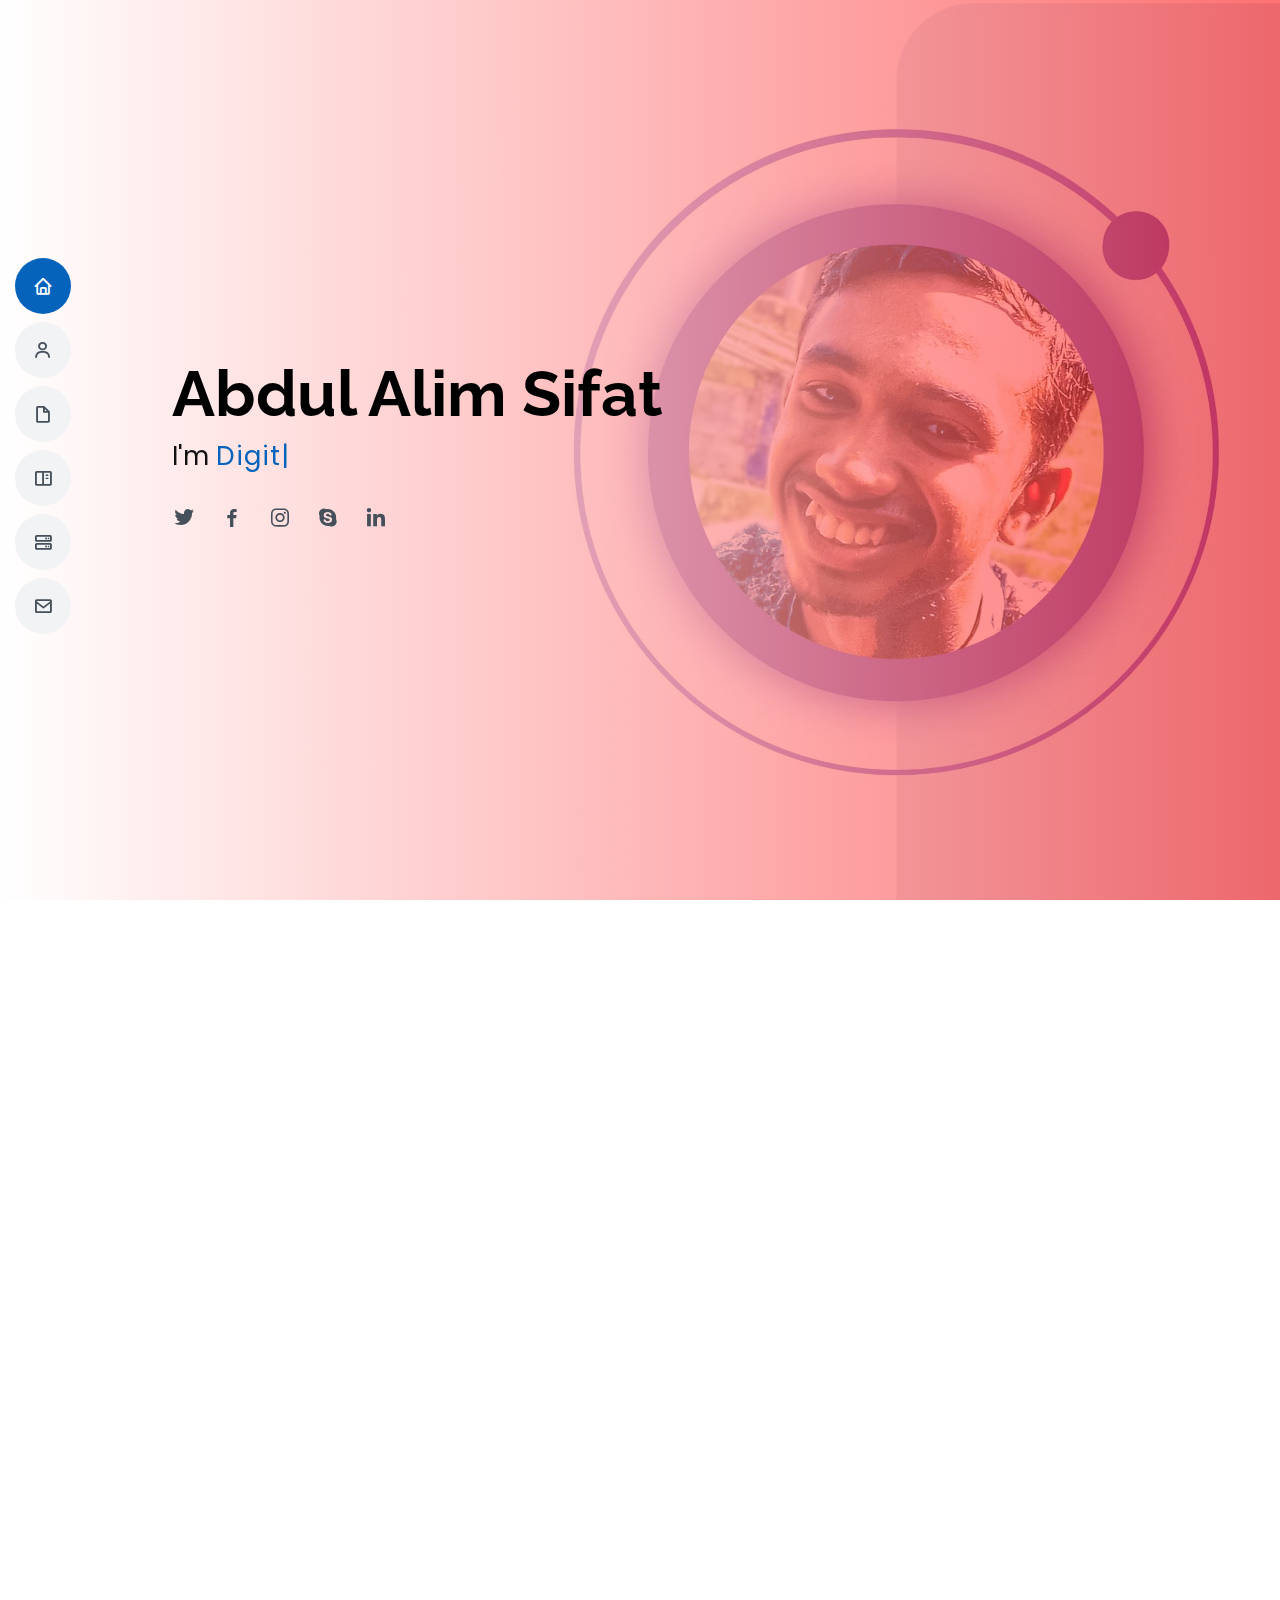
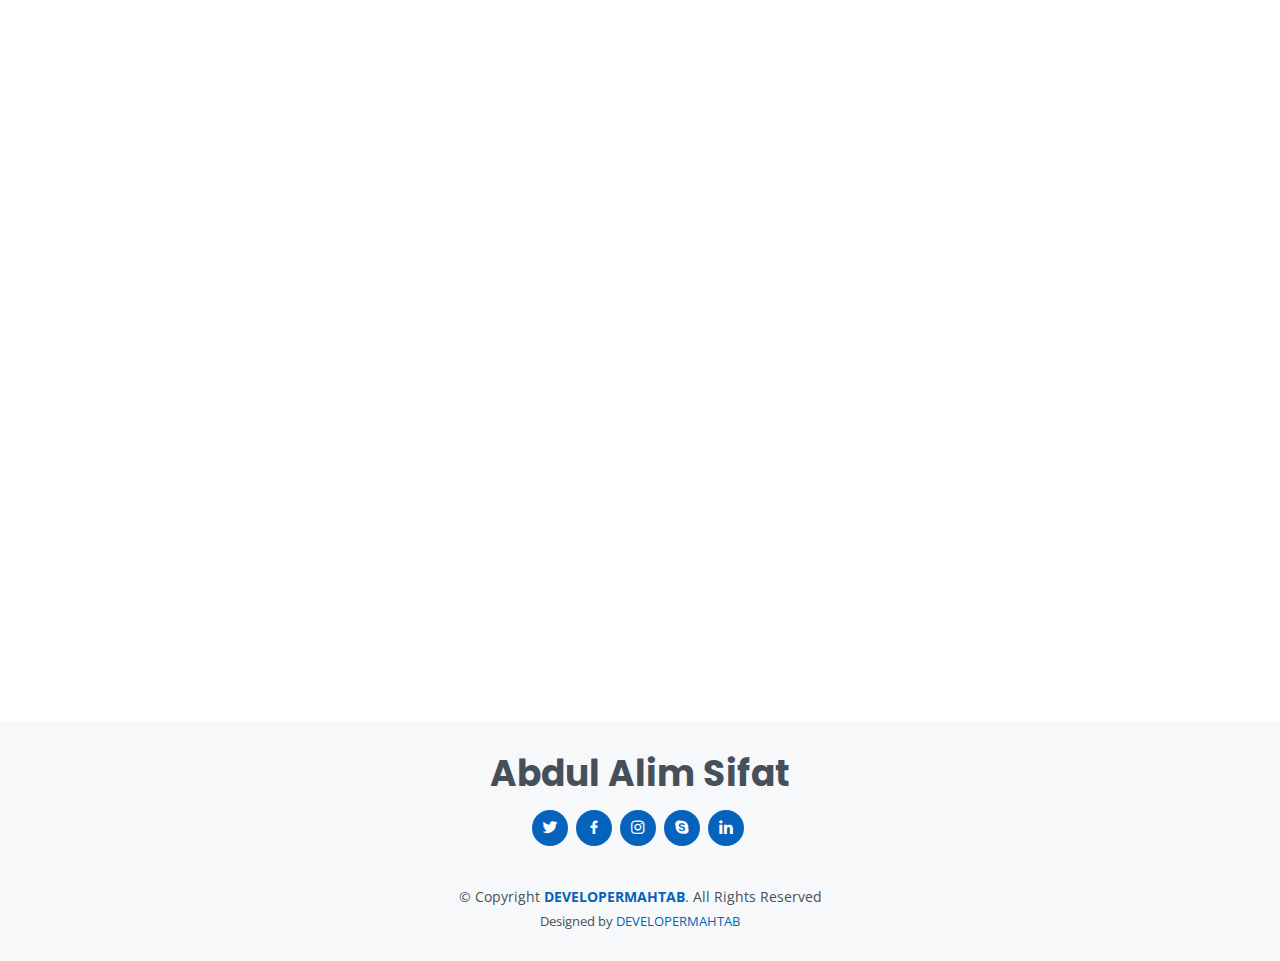
==== index.html @ f1c251f4 "Add files via upload" ====
<!DOCTYPE html>
<html lang="en">

<head>
  <meta charset="utf-8">
  <meta content="width=device-width, initial-scale=1.0" name="viewport">

  <title>Abdul Alim | Digital Marketer</title>
  <meta content="" name="description">
  <meta content="" name="keywords">

  <!-- Favicons -->
  <link href="assets/img/favicon.png" rel="icon">
  <link href="assets/img/apple-touch-icon.png" rel="apple-touch-icon">

  <!-- Google Fonts -->
  <link href="https://fonts.googleapis.com/css?family=Open+Sans:300,300i,400,400i,600,600i,700,700i|Raleway:300,300i,400,400i,500,500i,600,600i,700,700i|Poppins:300,300i,400,400i,500,500i,600,600i,700,700i" rel="stylesheet">

  <!-- Vendor CSS Files -->
  <link href="assets/vendor/aos/aos.css" rel="stylesheet">
  <link href="assets/vendor/bootstrap/css/bootstrap.min.css" rel="stylesheet">
  <link href="assets/vendor/bootstrap-icons/bootstrap-icons.css" rel="stylesheet">
  <link href="assets/vendor/boxicons/css/boxicons.min.css" rel="stylesheet">
  <link href="assets/vendor/glightbox/css/glightbox.min.css" rel="stylesheet">
  <link href="assets/vendor/swiper/swiper-bundle.min.css" rel="stylesheet">

  <!-- Template Main CSS File -->
  <link href="assets/css/style.css" rel="stylesheet">


</head>

<body>

  <!-- ======= Mobile nav toggle button ======= -->
  <!-- <button type="button" class="mobile-nav-toggle d-xl-none"><i class="bi bi-list mobile-nav-toggle"></i></button> -->
  <i class="bi bi-list mobile-nav-toggle d-xl-none"></i>
  <!-- ======= Header ======= -->
  <header id="header" class="d-flex flex-column justify-content-center">

    <nav id="navbar" class="navbar nav-menu">
      <ul>
        <li><a href="#hero" class="nav-link scrollto active"><i class="bx bx-home"></i> <span>Home</span></a></li>
        <li><a href="#about" class="nav-link scrollto"><i class="bx bx-user"></i> <span>About</span></a></li>
        <li><a href="#resume" class="nav-link scrollto"><i class="bx bx-file-blank"></i> <span>Resume</span></a></li>
        <li><a href="#portfolio" class="nav-link scrollto"><i class="bx bx-book-content"></i> <span>Portfolio</span></a></li>
        <li><a href="#services" class="nav-link scrollto"><i class="bx bx-server"></i> <span>Services</span></a></li>
        <li><a href="#contact" class="nav-link scrollto"><i class="bx bx-envelope"></i> <span>Contact</span></a></li>
      </ul>
    </nav><!-- .nav-menu -->

  </header><!-- End Header -->

  <!-- ======= Hero Section ======= -->
  <section id="hero" class="d-flex flex-column justify-content-center">
    <div class="container" data-aos="zoom-in" data-aos-delay="100">
      <h1>Abdul Alim Sifat</h1>
      <p>I'm <span class="typed" data-typed-items="Digital Marketer, SEO Expart, Freelancer"></span></p>
      <div class="social-links">
        <a href="https://twitter.com/" class="twitter"><i class="bx bxl-twitter"></i></a>
        <a href="https://facebook.com/" class="facebook"><i class="bx bxl-facebook"></i></a>
        <a href="https://www.instagram.com" class="instagram"><i class="bx bxl-instagram"></i></a>
        <a href="#" class="google-plus"><i class="bx bxl-skype"></i></a>
        <a href="#" class="linkedin"><i class="bx bxl-linkedin"></i></a>
      </div>
    </div>
  </section><!-- End Hero -->

  <main id="main">

    <!-- ======= About Section ======= -->
    <section id="about" class="about">
      <div class="container" data-aos="fade-up">

        <div class="section-title">
          <h2>About</h2>
          <p>Magnam dolores commodi suscipit. Necessitatibus eius consequatur ex aliquid fuga eum quidem. Sit sint consectetur velit. Quisquam quos quisquam cupiditate. Et nemo qui impedit suscipit alias ea. Quia fugiat sit in iste officiis commodi quidem hic quas.</p>
        </div>

        <div class="row">
          <div class="col-lg-4">
            <img src="assets/img/hero1.png" class="img-fluid" alt="">
          </div>
          <div class="col-lg-8 pt-4 pt-lg-0 content">
            <h3>Digital Marketer &amp; SEO Expart</h3>
            <p class="fst-italic">
              Lorem ipsum dolor sit amet, consectetur adipiscing elit, sed do eiusmod tempor incididunt ut labore et dolore
              magna aliqua.
            </p>
            <div class="row">
              <div class="col-lg-6">
                <ul>
                  <li><i class="bi bi-chevron-right"></i> <strong>Birthday:</strong> <span>29 Sep 2003</span></li>
                  <li><i class="bi bi-chevron-right"></i> <strong>Website:</strong> <span>www.abdulalim.com</span></li>
                  <li><i class="bi bi-chevron-right"></i> <strong>Phone:</strong> <span>+88 0000000000</span></li>
                  <li><i class="bi bi-chevron-right"></i> <strong>City:</strong> <span>New York, USA</span></li>
                </ul>
              </div>
              <div class="col-lg-6">
                <ul>
                  <li><i class="bi bi-chevron-right"></i> <strong>Age:</strong> <span>15</span></li>
                  <li><i class="bi bi-chevron-right"></i> <strong>Degree:</strong> <span>SSC</span></li>
                  <li><i class="bi bi-chevron-right"></i> <strong>Email:</strong> <span>abdulalim@gmail.com</span></li>
                  <li><i class="bi bi-chevron-right"></i> <strong>Freelance:</strong> <span>Available</span></li>
                </ul>
              </div>
            </div>
            <p>
              Officiis eligendi itaque labore et dolorum mollitia officiis optio vero. Quisquam sunt adipisci omnis et ut. Nulla accusantium dolor incidunt officia tempore. Et eius omnis.
              Cupiditate ut dicta maxime officiis quidem quia. Sed et consectetur qui quia repellendus itaque neque. Aliquid amet quidem ut quaerat cupiditate. Ab et eum qui repellendus omnis culpa magni laudantium dolores.
            </p>
          </div>
        </div>

      </div>
    </section><!-- End About Section -->

    <!-- ======= Facts Section ======= -->
    <section id="facts" class="facts">
      <div class="container" data-aos="fade-up">

        <div class="section-title">
          <h2>Facts</h2>
          <p>Magnam dolores commodi suscipit. Necessitatibus eius consequatur ex aliquid fuga eum quidem. Sit sint consectetur velit. Quisquam quos quisquam cupiditate. Et nemo qui impedit suscipit alias ea. Quia fugiat sit in iste officiis commodi quidem hic quas.</p>
        </div>

        <div class="row">

          <div class="col-lg-3 col-md-6">
            <div class="count-box">
              <i class="bi bi-emoji-smile"></i>
              <span data-purecounter-start="0" data-purecounter-end="232" data-purecounter-duration="1" class="purecounter"></span>
              <p>Happy Clients</p>
            </div>
          </div>

          <div class="col-lg-3 col-md-6 mt-5 mt-md-0">
            <div class="count-box">
              <i class="bi bi-journal-richtext"></i>
              <span data-purecounter-start="0" data-purecounter-end="521" data-purecounter-duration="1" class="purecounter"></span>
              <p>Projects</p>
            </div>
          </div>

          <div class="col-lg-3 col-md-6 mt-5 mt-lg-0">
            <div class="count-box">
              <i class="bi bi-headset"></i>
              <span data-purecounter-start="0" data-purecounter-end="1463" data-purecounter-duration="1" class="purecounter"></span>
              <p>Hours Of Support</p>
            </div>
          </div>

          <div class="col-lg-3 col-md-6 mt-5 mt-lg-0">
            <div class="count-box">
              <i class="bi bi-award"></i>
              <span data-purecounter-start="0" data-purecounter-end="25" data-purecounter-duration="1" class="purecounter"></span>
              <p>Awards</p>
            </div>
          </div>

        </div>

      </div>
    </section><!-- End Facts Section -->

    <!-- ======= Skills Section ======= -->
    <section id="skills" class="skills section-bg">
      <div class="container" data-aos="fade-up">

        <div class="section-title">
          <h2>Skills</h2>
          <p>Magnam dolores commodi suscipit. Necessitatibus eius consequatur ex aliquid fuga eum quidem. Sit sint consectetur velit. Quisquam quos quisquam cupiditate. Et nemo qui impedit suscipit alias ea. Quia fugiat sit in iste officiis commodi quidem hic quas.</p>
        </div>

        <div class="row skills-content">

          <div class="col-lg-6">

            <div class="progress">
              <span class="skill">Facebook Markting <i class="val">100%</i></span>
              <div class="progress-bar-wrap">
                <div class="progress-bar" role="progressbar" aria-valuenow="100" aria-valuemin="0" aria-valuemax="100"></div>
              </div>
            </div>

            <div class="progress">
              <span class="skill">Printerest Markting <i class="val">90%</i></span>
              <div class="progress-bar-wrap">
                <div class="progress-bar" role="progressbar" aria-valuenow="90" aria-valuemin="0" aria-valuemax="100"></div>
              </div>
            </div>

            <div class="progress">
              <span class="skill">SEO <i class="val">75%</i></span>
              <div class="progress-bar-wrap">
                <div class="progress-bar" role="progressbar" aria-valuenow="75" aria-valuemin="0" aria-valuemax="100"></div>
              </div>
            </div>

          </div>

          <div class="col-lg-6">

            <div class="progress">
              <span class="skill">Instagram Markting <i class="val">80%</i></span>
              <div class="progress-bar-wrap">
                <div class="progress-bar" role="progressbar" aria-valuenow="80" aria-valuemin="0" aria-valuemax="100"></div>
              </div>
            </div>

            <div class="progress">
              <span class="skill">WordPress/CMS <i class="val">90%</i></span>
              <div class="progress-bar-wrap">
                <div class="progress-bar" role="progressbar" aria-valuenow="90" aria-valuemin="0" aria-valuemax="100"></div>
              </div>
            </div>

            <div class="progress">
              <span class="skill">Google Ads <i class="val">55%</i></span>
              <div class="progress-bar-wrap">
                <div class="progress-bar" role="progressbar" aria-valuenow="55" aria-valuemin="0" aria-valuemax="100"></div>
              </div>
            </div>

          </div>

        </div>

      </div>
    </section><!-- End Skills Section -->

    <!-- ======= Resume Section ======= -->
    <section id="resume" class="resume">
      <div class="container" data-aos="fade-up">

        <div class="section-title">
          <h2>Resume</h2>
          <p>Magnam dolores commodi suscipit. Necessitatibus eius consequatur ex aliquid fuga eum quidem. Sit sint consectetur velit. Quisquam quos quisquam cupiditate. Et nemo qui impedit suscipit alias ea. Quia fugiat sit in iste officiis commodi quidem hic quas.</p>
        </div>

        <div class="row">
          <div class="col-lg-6">
            <h3 class="resume-title">Sumary</h3>
            <div class="resume-item pb-0">
              <h4>Abdul Alim Sifat</h4>
              <p><em>Innovative and deadline-driven Graphic Designer with 3+ years of experience designing and developing user-centered digital/print marketing material from initial concept to final, polished deliverable.</em></p>
              <ul>
                <li>Mymensingh, Bangladesh</li>
                <li>(+88) 012 456-7891</li>
                <li>alice.barkley@example.com</li>
              </ul>
            </div>

            <h3 class="resume-title">Education</h3>
            <div class="resume-item">
              <h4>On-Page SEO</h4>
              <h5>2015 - 2016</h5>
              <p><em>Rochester Institute of Technology, Rochester, NY</em></p>
              <p>Lorem ipsum dolor sit amet, consectetur adipisicing elit. Architecto in ipsa est adipisci quos id. Laboriosam ullam odit itaque quia. Lorem ipsum dolor sit amet.</p>
            </div>
            <div class="resume-item">
              <h4>Advertising</h4>
              <h5>2010 - 2014</h5>
              <p><em>Lorem ipsum dolor sit amet consectetur adipisicing.</em></p>
              <p>Lorem ipsum dolor sit amet consectetur, adipisicing elit. Provident error et obcaecati reprehenderit praesentium dolorem tempora aliquam placeat nostrum iure suscipit, tenetur alias inventore distinctio facilis adipisci vel. Tempora, ab.</p>
            </div>
          </div>
          <div class="col-lg-6">
            <h3 class="resume-title">Professional Experience</h3>
            <div class="resume-item">
              <h4>Content Marketing</h4>
              <h5>2019 - Present</h5>
              <p><em>Experion, New York, NY </em></p>
              <ul>
                <li>Lorem ipsum dolor sit amet consectetur adipisicing elit. Ut. Lorem, ipsum dolor.</li>
                <li>Lorem ipsum dolor sit amet consectetur adipisicing elit. At, itaque culpa?</li>
                <li>Lorem ipsum dolor sit amet consectetur adipisicing. Lorem, ipsum. Lorem ipsum dolor sit amet.</li>
                <li>Oversee the efficient use of production project budgets ranging from $2,000 - $25,000</li>
              </ul>
            </div>
            <div class="resume-item">
              <h4>Social Media Marketing</h4>
              <h5>2017 - 2018</h5>
              <p><em>Stepping Stone Advertising, New York, NY</em></p>
              <ul>
                <li>Lorem, ipsum dolor sit amet consectetur adipisicing elit. Ducimus placeat totam itaque harum, est iste!</li>
                <li>Lorem ipsum dolor sit amet consectetur, adipisicing elit. Quos, natus?</li>
                <li>Lorem ipsum dolor sit amet consectetur adipisicing elit. Nesciunt quam porro laboriosam.</li>
                <li>Lorem ipsum dolor sit amet consectetur adipisicing elit. Eos, tenetur voluptatibus?</li>
              </ul>
            </div>
          </div>
        </div>

      </div>
    </section><!-- End Resume Section -->

    <!-- ======= Portfolio Section ======= -->
    <section id="portfolio" class="portfolio section-bg">
      <div class="container" data-aos="fade-up">

        <div class="section-title">
          <h2>Alim Gallery</h2>
          <p>Lorem ipsum dolor sit amet consectetur adipisicing elit. Architecto aliquid ex laboriosam dolores quo cupiditate eos nostrum dolore odit repellendus?</p>
        </div>

        <div class="row">
          <div class="col-lg-12 d-flex justify-content-center" data-aos="fade-up" data-aos-delay="100">
            <ul id="portfolio-flters">
              <li data-filter="*" class="filter-active">All</li>
              <li data-filter=".filter-app">Best Of Alim 2019</li>
              <li data-filter=".filter-card">Best Of Alim 2020</li>
              <li data-filter=".filter-web">Best Of Alim 2021</li>
            </ul>
          </div>
        </div>

        <div class="row portfolio-container" data-aos="fade-up" data-aos-delay="200">

          <div class="col-lg-4 col-md-6 portfolio-item filter-app">
            <div class="portfolio-wrap">
              <img src="assets/img/portfolio/portfolio-1.jpg" class="img-fluid" alt="">
              <div class="portfolio-info">
                <h4>ZOOM</h4>
                <p>NOW</p>
                <div class="portfolio-links">
                  <a href="assets/img/portfolio/portfolio-1.jpg" data-gallery="portfolioGallery" class="portfolio-lightbox" title=""><i class="bx bx-plus"></i></a>
                  <a href="portfolio-details.html" class="portfolio-details-lightbox" data-glightbox="type: external" title="Portfolio Details"><i class="bx bx-link"></i></a>
                </div>
              </div>
            </div>
          </div>

          <div class="col-lg-4 col-md-6 portfolio-item filter-web">
            <div class="portfolio-wrap">
              <img src="assets/img/portfolio/portfolio-2.jpg" class="img-fluid" alt="">
              <div class="portfolio-info">
                <h4>ZOOM</h4>
                <p>NOW</p>
                <div class="portfolio-links">
                  <a href="assets/img/portfolio/portfolio-2.jpg" data-gallery="portfolioGallery" class="portfolio-lightbox" title=""><i class="bx bx-plus"></i></a>
                  <a href="portfolio-details.html" class="portfolio-details-lightbox" data-glightbox="type: external" title="Portfolio Details"><i class="bx bx-link"></i></a>
                </div>
              </div>
            </div>
          </div>

          <div class="col-lg-4 col-md-6 portfolio-item filter-app">
            <div class="portfolio-wrap">
              <img src="assets/img/portfolio/portfolio-3.jpg" class="img-fluid" alt="">
              <div class="portfolio-info">
                <h4>ZOOM</h4>
                <p>NOW</p>
                <div class="portfolio-links">
                  <a href="assets/img/portfolio/portfolio-3.jpg" data-gallery="portfolioGallery" class="portfolio-lightbox" title=""><i class="bx bx-plus"></i></a>
                  <a href="portfolio-details.html" class="portfolio-details-lightbox" data-glightbox="type: external" title="Portfolio Details"><i class="bx bx-link"></i></a>
                </div>
              </div>
            </div>
          </div>

          <div class="col-lg-4 col-md-6 portfolio-item filter-card">
            <div class="portfolio-wrap">
              <img src="assets/img/portfolio/portfolio-4.jpg" class="img-fluid" alt="">
              <div class="portfolio-info">
                <h4>ZOOM</h4>
                <p>NOW</p>
                <div class="portfolio-links">
                  <a href="assets/img/portfolio/portfolio-4.jpg" data-gallery="portfolioGallery" class="portfolio-lightbox" title=""><i class="bx bx-plus"></i></a>
                  <a href="portfolio-details.html" class="portfolio-details-lightbox" data-glightbox="type: external" title="Portfolio Details"><i class="bx bx-link"></i></a>
                </div>
              </div>
            </div>
          </div>

          <div class="col-lg-4 col-md-6 portfolio-item filter-web">
            <div class="portfolio-wrap">
              <img src="assets/img/portfolio/portfolio-5.jpg" class="img-fluid" alt="">
              <div class="portfolio-info">
                <h4>ZOOM</h4>
                <p>NOW</p>
                <div class="portfolio-links">
                  <a href="assets/img/portfolio/portfolio-5.jpg" data-gallery="portfolioGallery" class="portfolio-lightbox" title=""><i class="bx bx-plus"></i></a>
                  <a href="portfolio-details.html" class="portfolio-details-lightbox" data-glightbox="type: external" title="Portfolio Details"><i class="bx bx-link"></i></a>
                </div>
              </div>
            </div>
          </div>

          <div class="col-lg-4 col-md-6 portfolio-item filter-app">
            <div class="portfolio-wrap">
              <img src="assets/img/portfolio/portfolio-6.jpg" class="img-fluid" alt="">
              <div class="portfolio-info">
                <h4>ZOOM</h4>
                <p>NOW</p>
                <div class="portfolio-links">
                  <a href="assets/img/portfolio/portfolio-6.jpg" data-gallery="portfolioGallery" class="portfolio-lightbox" title=""><i class="bx bx-plus"></i></a>
                  <a href="portfolio-details.html" class="portfolio-details-lightbox" data-glightbox="type: external" title="Portfolio Details"><i class="bx bx-link"></i></a>
                </div>
              </div>
            </div>
          </div>

          <div class="col-lg-4 col-md-6 portfolio-item filter-card">
            <div class="portfolio-wrap">
              <img src="assets/img/portfolio/portfolio-7.jpg" class="img-fluid" alt="">
              <div class="portfolio-info">
                <h4>ZOOM</h4>
                <p>NOW</p>
                <div class="portfolio-links">
                  <a href="assets/img/portfolio/portfolio-7.jpg" data-gallery="portfolioGallery" class="portfolio-lightbox" title=""><i class="bx bx-plus"></i></a>
                  <a href="portfolio-details.html" class="portfolio-details-lightbox" data-glightbox="type: external" title="Portfolio Details"><i class="bx bx-link"></i></a>
                </div>
              </div>
            </div>
          </div>

          <div class="col-lg-4 col-md-6 portfolio-item filter-card">
            <div class="portfolio-wrap">
              <img src="assets/img/portfolio/portfolio-8.jpg" class="img-fluid" alt="">
              <div class="portfolio-info">
                <h4>ZOOM</h4>
                <p>NOW</p>
                <div class="portfolio-links">
                  <a href="assets/img/portfolio/portfolio-8.jpg" data-gallery="portfolioGallery" class="portfolio-lightbox" title=""><i class="bx bx-plus"></i></a>
                  <a href="portfolio-details.html" class="portfolio-details-lightbox" data-glightbox="type: external" title="Portfolio Details"><i class="bx bx-link"></i></a>
                </div>
              </div>
            </div>
          </div>

          <div class="col-lg-4 col-md-6 portfolio-item filter-web">
            <div class="portfolio-wrap">
              <img src="assets/img/portfolio/portfolio-9.jpg" class="img-fluid" alt="">
              <div class="portfolio-info">
                <h4>ZOOM</h4>
                <p>NOW</p>
                <div class="portfolio-links">
                  <a href="assets/img/portfolio/portfolio-9.jpg" data-gallery="portfolioGallery" class="portfolio-lightbox" title=""><i class="bx bx-plus"></i></a>
                  <a href="portfolio-details.html" class="portfolio-details-lightbox" data-glightbox="type: external" title="Portfolio Details"><i class="bx bx-link"></i></a>
                </div>
              </div>
            </div>
          </div>

        </div>

      </div>
    </section><!-- End Portfolio Section -->

    <!-- ======= Services Section ======= -->
    <section id="services" class="services">
      <div class="container" data-aos="fade-up">

        <div class="section-title">
          <h2>Services</h2>
          <p>Magnam dolores commodi suscipit. Necessitatibus eius consequatur ex aliquid fuga eum quidem. Sit sint consectetur velit. Quisquam quos quisquam cupiditate. Et nemo qui impedit suscipit alias ea. Quia fugiat sit in iste officiis commodi quidem hic quas.</p>
        </div>

        <div class="row">

          <div class="col-lg-4 col-md-6 d-flex align-items-stretch" data-aos="zoom-in" data-aos-delay="100">
            <div class="icon-box iconbox-blue">
              <div class="icon">
                <svg width="100" height="100" viewBox="0 0 600 600" xmlns="http://www.w3.org/2000/svg">
                  <path stroke="none" stroke-width="0" fill="#f5f5f5" d="M300,521.0016835830174C376.1290562159157,517.8887921683347,466.0731472004068,529.7835943286574,510.70327084640275,468.03025145048787C554.3714126377745,407.6079735673963,508.03601936045806,328.9844924480964,491.2728898941984,256.3432110539036C474.5976632858925,184.082847569629,479.9380746630129,96.60480741107993,416.23090153303,58.64404602377083C348.86323505073057,18.502131276798302,261.93793281208167,40.57373210992963,193.5410806939664,78.93577620505333C130.42746243093433,114.334589627462,98.30271207620316,179.96522072025542,76.75703585869454,249.04625023123273C51.97151888228291,328.5150500222984,13.704378332031375,421.85034740162234,66.52175969318436,486.19268352777647C119.04800174914682,550.1803526380478,217.28368757567262,524.383925680826,300,521.0016835830174"></path>
                </svg>
                <i class="bx bxl-pinterest"></i>
              </div>
              <h4><a href="">Pinterest Markting</a></h4>
              <p>Voluptatum deleniti atque corrupti quos dolores et quas molestias excepturi</p>
            </div>
          </div>

          <div class="col-lg-4 col-md-6 d-flex align-items-stretch mt-4 mt-md-0" data-aos="zoom-in" data-aos-delay="200">
            <div class="icon-box iconbox-orange ">
              <div class="icon">
                <svg width="100" height="100" viewBox="0 0 600 600" xmlns="http://www.w3.org/2000/svg">
                  <path stroke="none" stroke-width="0" fill="#f5f5f5" d="M300,582.0697525312426C382.5290701553225,586.8405444964366,449.9789794690241,525.3245884688669,502.5850820975895,461.55621195738473C556.606425686781,396.0723002908107,615.8543463187945,314.28637112970534,586.6730223649479,234.56875336149918C558.9533121215079,158.8439757836574,454.9685369536778,164.00468322053177,381.49747125262974,130.76875717737553C312.15926192815925,99.40240125094834,248.97055460311594,18.661163978235184,179.8680185752513,50.54337015887873C110.5421016452524,82.52863877960104,119.82277516462835,180.83849132639028,109.12597500060166,256.43424936330496C100.08760227029461,320.3096726198365,92.17705696193138,384.0621239912766,124.79988738764834,439.7174275375508C164.83382741302287,508.01625554203684,220.96474134820875,577.5009287672846,300,582.0697525312426"></path>
                </svg>
                <i class="bx bxl-facebook"></i>
              </div>
              <h4><a href="">Facebook Markting</a></h4>
              <p>Duis aute irure dolor in reprehenderit in voluptate velit esse cillum dolore</p>
            </div>
          </div>

          <div class="col-lg-4 col-md-6 d-flex align-items-stretch mt-4 mt-lg-0" data-aos="zoom-in" data-aos-delay="300">
            <div class="icon-box iconbox-pink">
              <div class="icon">
                <svg width="100" height="100" viewBox="0 0 600 600" xmlns="http://www.w3.org/2000/svg">
                  <path stroke="none" stroke-width="0" fill="#f5f5f5" d="M300,541.5067337569781C382.14930387511276,545.0595476570109,479.8736841581634,548.3450877840088,526.4010558755058,480.5488172755941C571.5218469581645,414.80211281144784,517.5187510058486,332.0715597781072,496.52539010469104,255.14436215662573C477.37192572678356,184.95920475031193,473.57363656557914,105.61284051026155,413.0603344069578,65.22779650032875C343.27470386102294,18.654635553484475,251.2091493199835,5.337323636656869,175.0934190732945,40.62881213300186C97.87086631185822,76.43348514350839,51.98124368387456,156.15599469081315,36.44837278890362,239.84606092416172C21.716077023791087,319.22268207091537,43.775223500013084,401.1760424656574,96.891909868211,461.97329694683043C147.22146801428983,519.5804099606455,223.5754009179313,538.201503339737,300,541.5067337569781"></path>
                </svg>
                <i class="bx bxl-instagram"></i>
              </div>
              <h4><a href="">Instagram Markting</a></h4>
              <p>Excepteur sint occaecat cupidatat non proident, sunt in culpa qui officia</p>
            </div>
          </div>

          <div class="col-lg-4 col-md-6 d-flex align-items-stretch mt-4" data-aos="zoom-in" data-aos-delay="100">
            <div class="icon-box iconbox-yellow">
              <div class="icon">
                <svg width="100" height="100" viewBox="0 0 600 600" xmlns="http://www.w3.org/2000/svg">
                  <path stroke="none" stroke-width="0" fill="#f5f5f5" d="M300,503.46388370962813C374.79870501325706,506.71871716319447,464.8034551963731,527.1746412648533,510.4981551193396,467.86667711651364C555.9287308511215,408.9015244558933,512.6030010748507,327.5744911775523,490.211057578863,256.5855673507754C471.097692560561,195.9906835881958,447.69079081568157,138.11976852964426,395.19560036434837,102.3242989838813C329.3053358748298,57.3949838291264,248.02791733380457,8.279543830951368,175.87071277845988,42.242879143198664C103.41431057327972,76.34704239035025,93.79494320519305,170.9812938413882,81.28167332365135,250.07896920659033C70.17666984294237,320.27484674793965,64.84698225790005,396.69656628748305,111.28512138212992,450.4950937839243C156.20124167950087,502.5303643271138,231.32542653798444,500.4755392045468,300,503.46388370962813"></path>
                </svg>
                <i class="bx bx-search-alt"></i>
              </div>
              <h4><a href="">SEO</a></h4>
              <p>At vero eos et accusamus et iusto odio dignissimos ducimus qui blanditiis</p>
            </div>
          </div>

          <div class="col-lg-4 col-md-6 d-flex align-items-stretch mt-4" data-aos="zoom-in" data-aos-delay="200">
            <div class="icon-box iconbox-red">
              <div class="icon">
                <svg width="100" height="100" viewBox="0 0 600 600" xmlns="http://www.w3.org/2000/svg">
                  <path stroke="none" stroke-width="0" fill="#f5f5f5" d="M300,532.3542879108572C369.38199826031484,532.3153073249985,429.10787420159085,491.63046689027357,474.5244479745417,439.17860296908856C522.8885846962883,383.3225815378663,569.1668002868075,314.3205725914397,550.7432151929288,242.7694973846089C532.6665558377875,172.5657663291529,456.2379748765914,142.6223662098291,390.3689995646985,112.34683881706744C326.66090330228417,83.06452184765237,258.84405631176094,53.51806209861945,193.32584062364296,78.48882559362697C121.61183558270385,105.82097193414197,62.805066853699245,167.19869350419734,48.57481801355237,242.6138429142374C34.843463184063346,315.3850353017275,76.69343916112496,383.4422959591041,125.22947124332185,439.3748458443577C170.7312796277747,491.8107796887764,230.57421082200815,532.3932930995766,300,532.3542879108572"></path>
                </svg>
                <i class="bx bxl-youtube"></i>
              </div>
              <h4><a href="">Youtube Markting</a></h4>
              <p>Quis consequatur saepe eligendi voluptatem consequatur dolor consequuntur</p>
            </div>
          </div>

          <div class="col-lg-4 col-md-6 d-flex align-items-stretch mt-4" data-aos="zoom-in" data-aos-delay="300">
            <div class="icon-box iconbox-teal">
              <div class="icon">
                <svg width="100" height="100" viewBox="0 0 600 600" xmlns="http://www.w3.org/2000/svg">
                  <path stroke="none" stroke-width="0" fill="#f5f5f5" d="M300,566.797414625762C385.7384707136149,576.1784315230908,478.7894351017131,552.8928747891023,531.9192734346935,484.94944893311C584.6109503024035,417.5663521118492,582.489472248146,322.67544863468447,553.9536738515405,242.03673114598146C529.1557734026468,171.96086150256528,465.24506316201064,127.66468636344209,395.9583748389544,100.7403814666027C334.2173773831606,76.7482773500951,269.4350130405921,84.62216499799875,207.1952322260088,107.2889140133804C132.92018162631612,134.33871894543012,41.79353780512637,160.00259165414826,22.644507872594943,236.69541883565114C3.319112789854554,314.0945973066697,72.72355303640163,379.243833228382,124.04198916343866,440.3218312028393C172.9286146004772,498.5055451809895,224.45579914871206,558.5317968840102,300,566.797414625762"></path>
                </svg>
                <i class="bx bx-link"></i>
              </div>
              <h4><a href="">Backlink Generator</a></h4>
              <p>Modi nostrum vel laborum. Porro fugit error sit minus sapiente sit aspernatur</p>
            </div>
          </div>

        </div>

      </div>
    </section><!-- End Services Section -->

    <!-- ======= Testimonials Section ======= -->
    <section id="testimonials" class="testimonials section-bg">
      <div class="container" data-aos="fade-up">

        <div class="section-title">
          <h2>Testimonials</h2>
        </div>

        <div class="testimonials-slider swiper" data-aos="fade-up" data-aos-delay="100">
          <div class="swiper-wrapper">

            <div class="swiper-slide">
              <div class="testimonial-item">
                <img src="assets/img/testimonials/testimonials-1.jpg" class="testimonial-img" alt="">
                <h3>Saul Goodman</h3>
                <h4>Ceo &amp; Founder</h4>
                <p>
                  <i class="bx bxs-quote-alt-left quote-icon-left"></i>
                  Proin iaculis purus consequat sem cure digni ssim donec porttitora entum suscipit rhoncus. Accusantium quam, ultricies eget id, aliquam eget nibh et. Maecen aliquam, risus at semper.
                  <i class="bx bxs-quote-alt-right quote-icon-right"></i>
                </p>
              </div>
            </div><!-- End testimonial item -->

            <div class="swiper-slide">
              <div class="testimonial-item">
                <img src="assets/img/testimonials/testimonials-2.jpg" class="testimonial-img" alt="">
                <h3>Sara Wilsson</h3>
                <h4>Designer</h4>
                <p>
                  <i class="bx bxs-quote-alt-left quote-icon-left"></i>
                  Export tempor illum tamen malis malis eram quae irure esse labore quem cillum quid cillum eram malis quorum velit fore eram velit sunt aliqua noster fugiat irure amet legam anim culpa.
                  <i class="bx bxs-quote-alt-right quote-icon-right"></i>
                </p>
              </div>
            </div><!-- End testimonial item -->

            <div class="swiper-slide">
              <div class="testimonial-item">
                <img src="assets/img/testimonials/testimonials-3.jpg" class="testimonial-img" alt="">
                <h3>Jena Karlis</h3>
                <h4>Store Owner</h4>
                <p>
                  <i class="bx bxs-quote-alt-left quote-icon-left"></i>
                  Enim nisi quem export duis labore cillum quae magna enim sint quorum nulla quem veniam duis minim tempor labore quem eram duis noster aute amet eram fore quis sint minim.
                  <i class="bx bxs-quote-alt-right quote-icon-right"></i>
                </p>
              </div>
            </div><!-- End testimonial item -->

            <div class="swiper-slide">
              <div class="testimonial-item">
                <img src="assets/img/testimonials/testimonials-4.jpg" class="testimonial-img" alt="">
                <h3>Matt Brandon</h3>
                <h4>Freelancer</h4>
                <p>
                  <i class="bx bxs-quote-alt-left quote-icon-left"></i>
                  Fugiat enim eram quae cillum dolore dolor amet nulla culpa multos export minim fugiat minim velit minim dolor enim duis veniam ipsum anim magna sunt elit fore quem dolore labore illum veniam.
                  <i class="bx bxs-quote-alt-right quote-icon-right"></i>
                </p>
              </div>
            </div><!-- End testimonial item -->

            <div class="swiper-slide">
              <div class="testimonial-item">
                <img src="assets/img/testimonials/testimonials-5.jpg" class="testimonial-img" alt="">
                <h3>John Larson</h3>
                <h4>Entrepreneur</h4>
                <p>
                  <i class="bx bxs-quote-alt-left quote-icon-left"></i>
                  Quis quorum aliqua sint quem legam fore sunt eram irure aliqua veniam tempor noster veniam enim culpa labore duis sunt culpa nulla illum cillum fugiat legam esse veniam culpa fore nisi cillum quid.
                  <i class="bx bxs-quote-alt-right quote-icon-right"></i>
                </p>
              </div>
            </div><!-- End testimonial item -->

          </div>
          <div class="swiper-pagination"></div>
        </div>

      </div>
    </section><!-- End Testimonials Section -->

    <!-- ======= Contact Section ======= -->
    <section id="contact" class="contact">
      <div class="container" data-aos="fade-up">

        <div class="section-title">
          <h2>Contact</h2>
        </div>

        <div class="row mt-1">

          <div class="col-lg-4">
            <div class="info">
              <div class="address">
                <i class="bi bi-geo-alt"></i>
                <h4>Location:</h4>
                <p>Mymensingh, Bangladesh</p>
              </div>

              <div class="email">
                <i class="bi bi-envelope"></i>
                <h4>Email:</h4>
                <p><a href="mailto:abdulalim@gmail.com">abdulalim@gmail.com</a></p>
              </div>

              <div class="phone">
                <i class="bi bi-phone"></i>
                <h4>Call:</h4>
                <p><a href="#">+1 5589 55488 55s</a></p>
              </div>

            </div>

          </div>

          <div class="col-lg-8 mt-5 mt-lg-0">

            <form action="forms/contact.php" method="post" role="form" class="php-email-form">
              <div class="row">
                <div class="col-md-6 form-group">
                  <input type="text" name="name" class="form-control" id="name" placeholder="Your Name" required>
                </div>
                <div class="col-md-6 form-group mt-3 mt-md-0">
                  <input type="email" class="form-control" name="email" id="email" placeholder="Your Email" required>
                </div>
              </div>
              <div class="form-group mt-3">
                <input type="text" class="form-control" name="subject" id="subject" placeholder="Subject" required>
              </div>
              <div class="form-group mt-3">
                <textarea class="form-control" name="message" rows="5" placeholder="Message" required></textarea>
              </div>
              <div class="my-3">
                <div class="loading">Loading</div>
                <div class="error-message"></div>
                <div class="sent-message">Your message has been sent. Thank you!</div>
              </div>
              <div class="text-center"><button type="submit">Send Message</button></div>
            </form>

          </div>

        </div>

      </div>
    </section><!-- End Contact Section -->

  </main><!-- End #main -->

  <!-- ======= Footer ======= -->
  <footer id="footer">
    <div class="container">
      <h3>Abdul Alim Sifat</h3>
      <div class="social-links">
        <a href="https://twitter.com/MahnazSithi" class="twitter"><i class="bx bxl-twitter"></i></a>
        <a href="https://facebook.com/mahnazhossain.114/" class="facebook"><i class="bx bxl-facebook"></i></a>
        <a href="https://www.instagram.com/mahnazsithi/" class="instagram"><i class="bx bxl-instagram"></i></a>
        <a href="#" class="google-plus"><i class="bx bxl-skype"></i></a>
        <a href="#" class="linkedin"><i class="bx bxl-linkedin"></i></a>
      </div>
      <div class="copyright">
        &copy; Copyright <strong><span><a href="mailto:developermahtab@gmail.com">DEVELOPERMAHTAB</a></span></strong>. All Rights Reserved
      </div>
      <div class="credits">
        Designed by <a href="https://developermahtab.com">DEVELOPERMAHTAB</a>
      </div>
    </div>
  </footer><!-- End Footer -->

  <div id="preloader"></div>
  <a href="#" class="back-to-top d-flex align-items-center justify-content-center"><i class="bi bi-arrow-up-short"></i></a>


  <!-- Messenger Chat Plugin Code -->
  <div id="fb-root"></div>

  <!-- Your Chat Plugin code -->
  <div id="fb-customer-chat" class="fb-customerchat"></div>

  <!-- Facebook Chatbot Script -->
  <script src="assets/js/facebook-chatbot.js"></script>

 

  <!-- Vendor JS Files -->
  <script src="assets/vendor/aos/aos.js"></script>
  <script src="assets/vendor/bootstrap/js/bootstrap.bundle.min.js"></script>
  <script src="assets/vendor/glightbox/js/glightbox.min.js"></script>
  <script src="assets/vendor/isotope-layout/isotope.pkgd.min.js"></script>
  <script src="assets/vendor/php-email-form/validate.js"></script>
  <script src="assets/vendor/purecounter/purecounter.js"></script>
  <script src="assets/vendor/swiper/swiper-bundle.min.js"></script>
  <script src="assets/vendor/typed.js/typed.min.js"></script>
  <script src="assets/vendor/waypoints/noframework.waypoints.js"></script>

  <!-- Template Main JS File -->
  <script src="assets/js/main.js"></script>

</body>

</html>
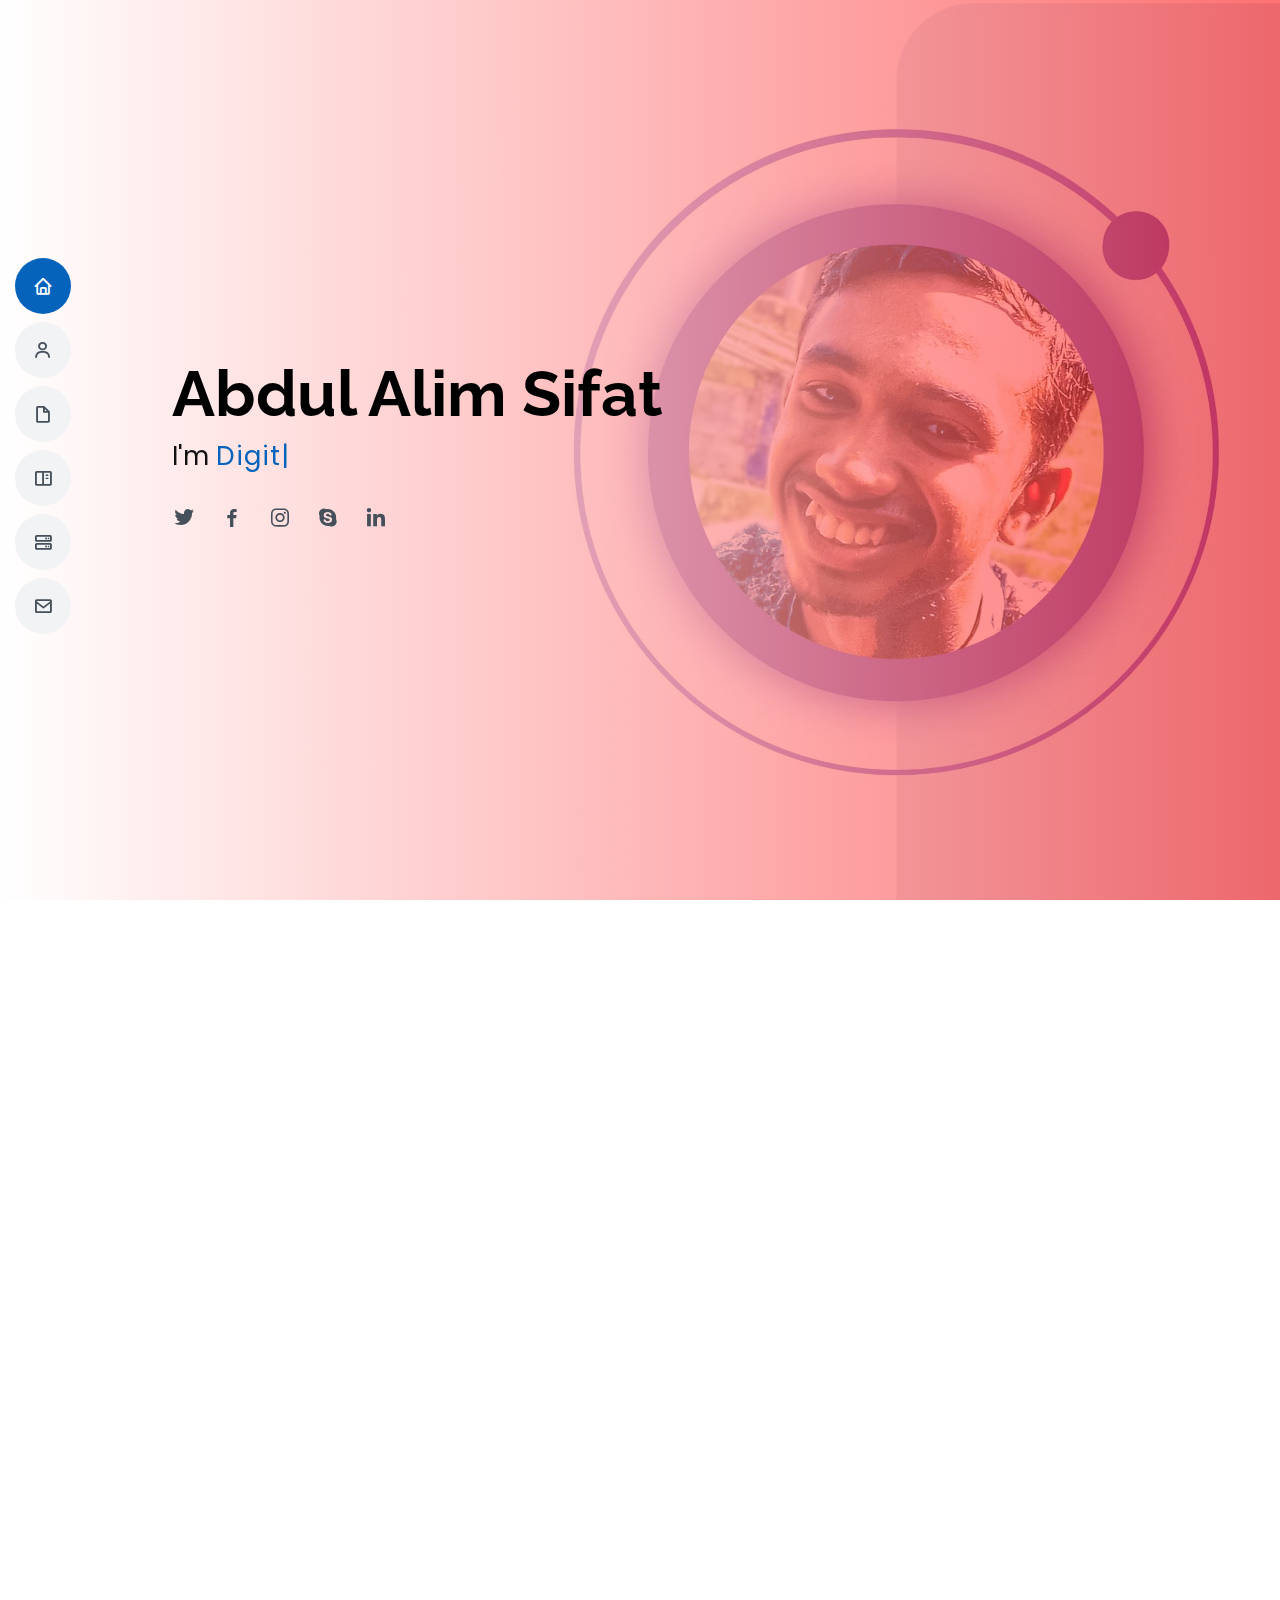
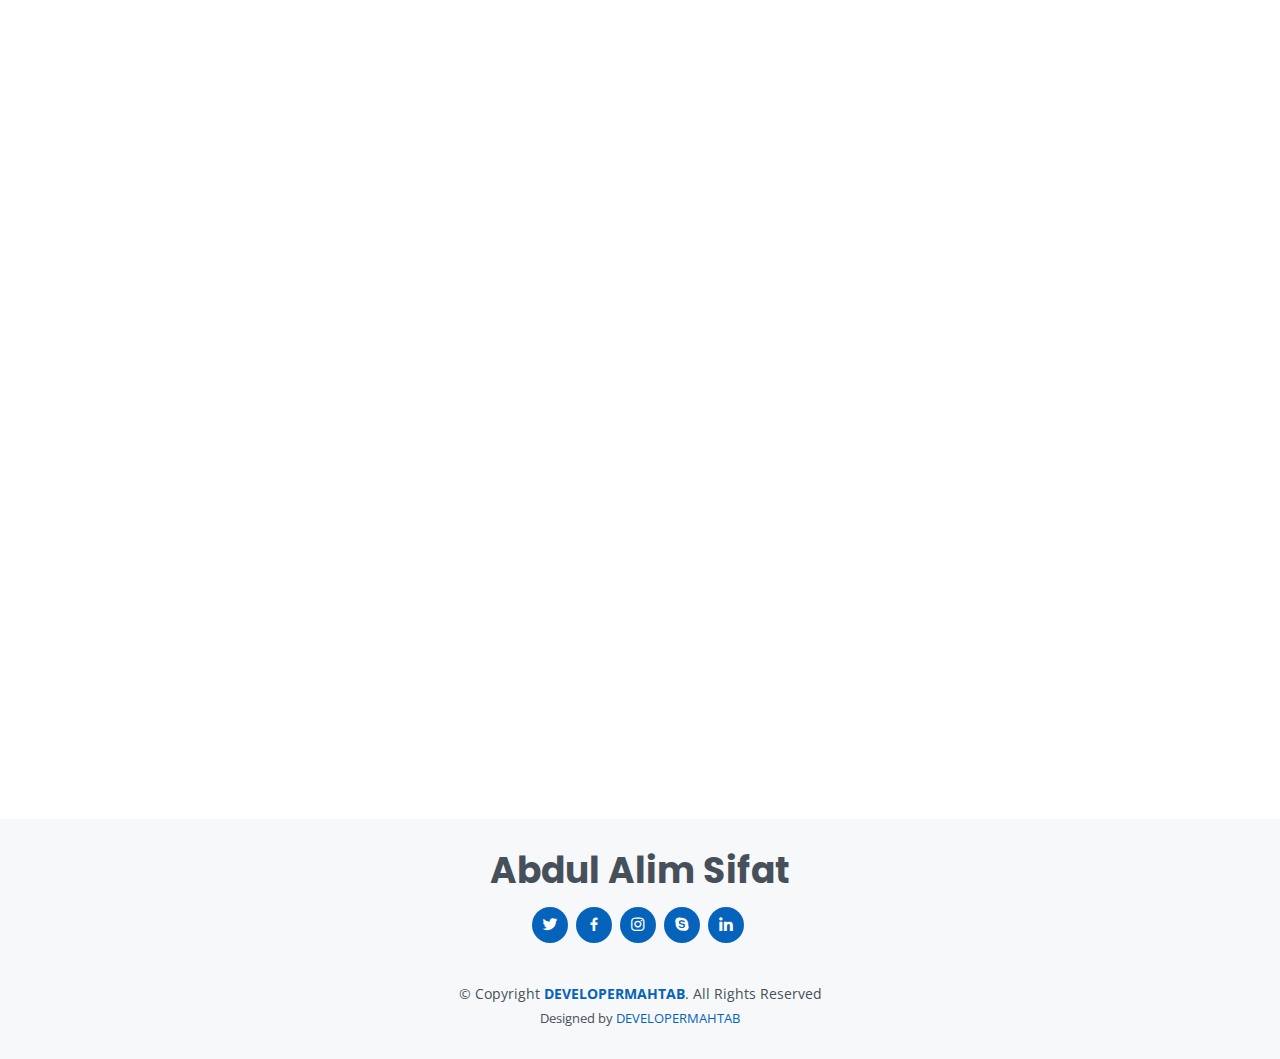
==== commit 8e381351: "Update index.html" ====
--- a/index.html
+++ b/index.html
@@ -296,7 +296,7 @@
     </section><!-- End Resume Section -->
 
     <!-- ======= Portfolio Section ======= -->
-    <section id="portfolio" class="portfolio section-bg">
+    <!-- <section id="portfolio" class="portfolio section-bg">
       <div class="container" data-aos="fade-up">
 
         <div class="section-title">
@@ -446,7 +446,10 @@
         </div>
 
       </div>
-    </section><!-- End Portfolio Section -->
+    </section>
+================|-->
+
+<!-- End Portfolio Section -->
 
     <!-- ======= Services Section ======= -->
     <section id="services" class="services">
